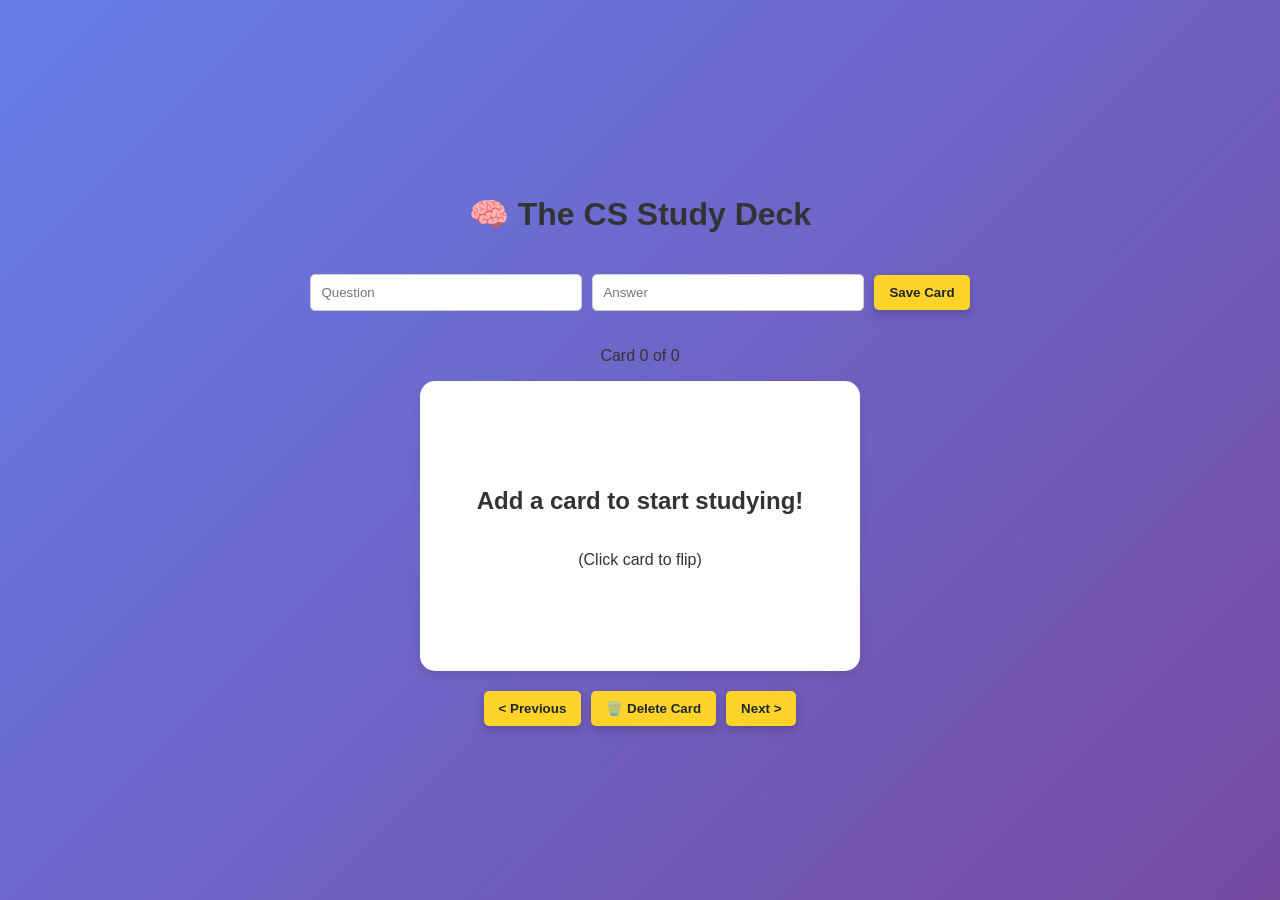
==== index.html @ 6da1bb2a "Rename all the files" ====
<!DOCTYPE html>
<html lang="en">
<head>
    <meta charset="UTF-8">
    <meta name="viewport" content="width=device-width, initial-scale=1.0">
    <title>CS Study Deck</title>
    <!-- Link your CSS file here -->
    <link rel="stylesheet" href="studydeck.css">
</head>
<body>
    
    <!-- We wrap everything in a main container to easily center it later -->
    <div id="app-container">
        
        <!-- 1. THE HEADER -->
        <h1>🧠 The CS Study Deck</h1>

        <!-- 2. THE INPUT AREA (For adding new cards) -->
        <div class="input-section">
            <input type="text" id="question-input" placeholder="Question">
            <input type="text" id="answer-input" placeholder="Answer">
            <button id="save-btn">Save Card</button>
        </div>

        <!-- 3. THE FLASHCARD DISPLAY -->
        <div class="flashcard-section">
            <!-- This shows the student where they are in the deck -->
            <p id="card-counter">Card 0 of 0</p>
            
            <!-- The actual clickable card -->
            <div id="flashcard">
                <h2 id="card-text">Add a card to start studying!</h2>
                <p id="flip-hint">(Click card to flip)</p>
            </div>
        </div>

        <!-- 4. THE CONTROLS (Navigation and Deleting) -->
        <div class="controls-section">
            <button id="prev-btn">< Previous</button>
            <button id="delete-btn">🗑️ Delete Card</button>
            <button id="next-btn">Next ></button>
        </div>

    </div>

    <!-- Link your JavaScript file at the very bottom of the body -->
    <script src="studydeck.js"></script>
</body>
</html>
---- studydeck.css ----
body {
    margin: 0;
    font-family: 'Segoe UI', Tahoma, Geneva, Verdana, sans-serif;
    /* Replaced flat color with a beautiful gradient */
    background: linear-gradient(135deg, #667eea 0%, #764ba2 100%);
    color: #333333; 
    min-height: 100vh; 
    
    /* Flexbox Centering */
    display: flex;
    justify-content: center;
    align-items: center;
}

#app-container{
    display: flex;
    flex-direction: column;
    align-items: center;
    gap: 20px;
    text-align: center;
}

#flashcard {
    background-color: white;
    width: 400px;
    min-height: 250px;
    border-radius: 15px;
    text-align: center;
    
    padding: 20px;
    box-shadow: 0px 4px 10px rgba(0, 0, 0, 0.1);
    cursor: pointer;  

    transition: transform 0.3s ease, box-shadow 0.3s ease;                    
    
    /* Added perspective to make it exist in 3D space */
    transform: perspective(1000px) rotateY(0deg);

    /* Flexbox Centering */
    display: flex;
    flex-direction: column;
    justify-content: center;
    align-items: center;
}

#flashcard:hover {
    transform: perspective(1000px) rotateY(0deg) translateY(-5px);
    box-shadow: 0px 8px 15px rgba(0, 0, 0, 0.2);
}

#flashcard.flipping {
    transform: perspective(1000px) rotateY(90deg) translateY(-5px);
}

input {
    padding: 10px; 
    width: 250px;
    border-radius: 5px;
    border: 1px solid #cccccc; 
}

/* Highlights the input when you are typing in it */
input:focus {
    outline: none;
    box-shadow: 0px 0px 0px 3px rgba(108, 92, 231, 0.5); 
}

button {
    padding: 10px 15px;
    border: none;
    border-radius: 5px;
    background-color: #ffd32a; 
    color: #1e272e;
    font-weight: bold;
    cursor: pointer;
    transition: background-color 0.3s ease, transform 0.1s ease;
    box-shadow: 0px 4px 10px rgba(0, 0, 0, 0.2);
}

button:hover {
    background-color: #ffda79; 
}

.input-section, .controls-section {
    display: flex;
    justify-content: center;
    align-items: center;
    gap: 10px;
}
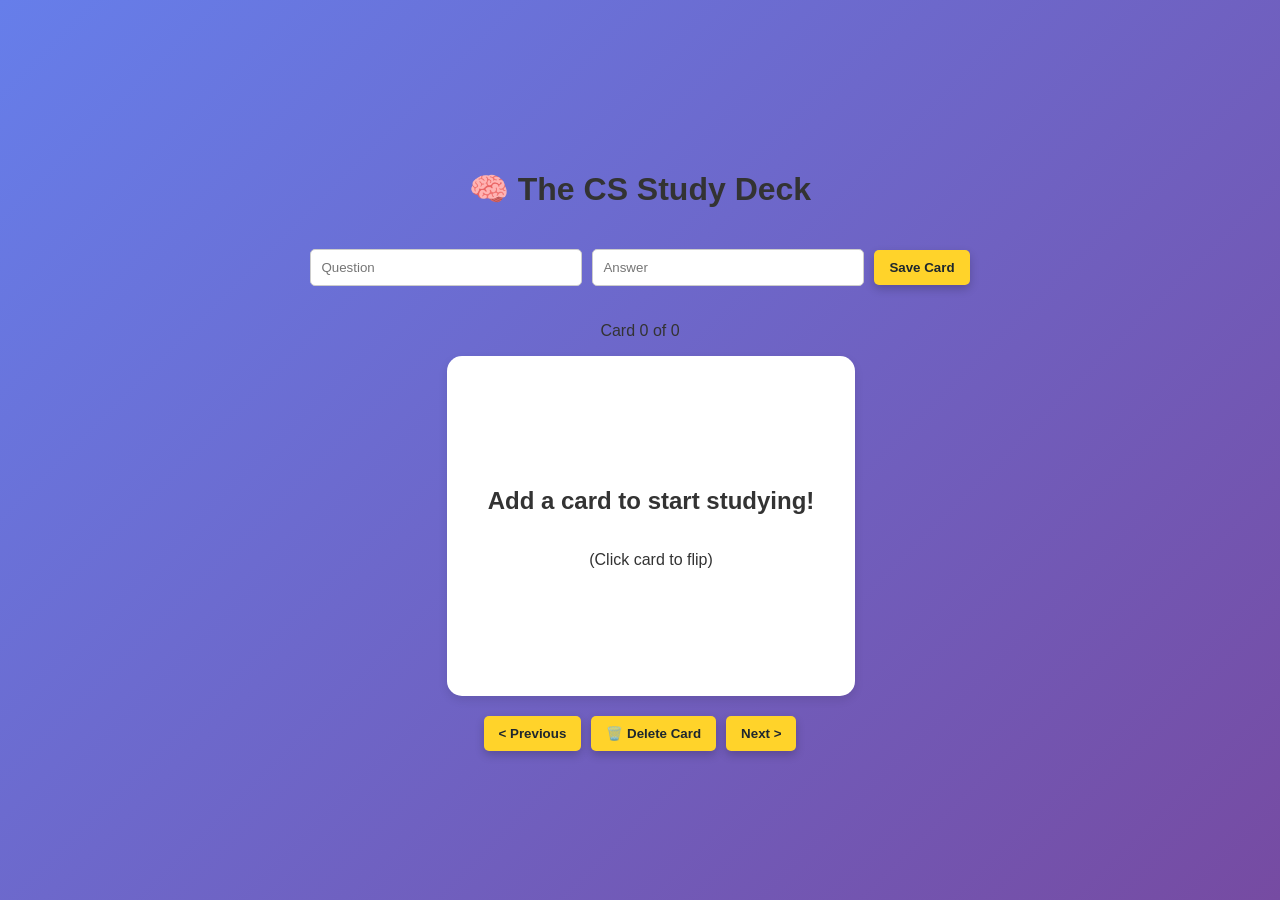
==== commit c46a968b: "Final commit" ====
--- a/index.html
+++ b/index.html
@@ -1,49 +1,37 @@
-<!DOCTYPE html>
+<!doctype html>
 <html lang="en">
-<head>
-    <meta charset="UTF-8">
-    <meta name="viewport" content="width=device-width, initial-scale=1.0">
+  <head>
+    <meta charset="UTF-8" />
+    <meta name="viewport" content="width=device-width, initial-scale=1.0" />
     <title>CS Study Deck</title>
-    <!-- Link your CSS file here -->
-    <link rel="stylesheet" href="studydeck.css">
-</head>
-<body>
-    
-    <!-- We wrap everything in a main container to easily center it later -->
+    <link rel="stylesheet" href="studydeck.css" />
+  </head>
+  <body>
     <div id="app-container">
-        
-        <!-- 1. THE HEADER -->
-        <h1>🧠 The CS Study Deck</h1>
+      <h1>🧠 The CS Study Deck</h1>
 
-        <!-- 2. THE INPUT AREA (For adding new cards) -->
-        <div class="input-section">
-            <input type="text" id="question-input" placeholder="Question">
-            <input type="text" id="answer-input" placeholder="Answer">
-            <button id="save-btn">Save Card</button>
+      <div class="input-section">
+        <input type="text" id="question-input" placeholder="Question" />
+        <input type="text" id="answer-input" placeholder="Answer" />
+        <button id="save-btn">Save Card</button>
+      </div>
+
+      <div class="flashcard-section">
+        <p id="card-counter">Card 0 of 0</p>
+
+        <div id="flashcard">
+          <h2 id="card-text">Add a card to start studying!</h2>
+          <p id="flip-hint">(Click card to flip)</p>
         </div>
+      </div>
 
-        <!-- 3. THE FLASHCARD DISPLAY -->
-        <div class="flashcard-section">
-            <!-- This shows the student where they are in the deck -->
-            <p id="card-counter">Card 0 of 0</p>
-            
-            <!-- The actual clickable card -->
-            <div id="flashcard">
-                <h2 id="card-text">Add a card to start studying!</h2>
-                <p id="flip-hint">(Click card to flip)</p>
-            </div>
-        </div>
-
-        <!-- 4. THE CONTROLS (Navigation and Deleting) -->
-        <div class="controls-section">
-            <button id="prev-btn">< Previous</button>
-            <button id="delete-btn">🗑️ Delete Card</button>
-            <button id="next-btn">Next ></button>
-        </div>
-
+      <div class="controls-section">
+        <button id="prev-btn">< Previous</button>
+        <button id="delete-btn">🗑️ Delete Card</button>
+        <button id="next-btn">Next ></button>
+      </div>
     </div>
 
-    <!-- Link your JavaScript file at the very bottom of the body -->
     <script src="studydeck.js"></script>
-</body>
-</html>+  </body>
+</html>
--- a/studydeck.css
+++ b/studydeck.css
@@ -1,89 +1,103 @@
 body {
-    margin: 0;
-    font-family: 'Segoe UI', Tahoma, Geneva, Verdana, sans-serif;
-    /* Replaced flat color with a beautiful gradient */
-    background: linear-gradient(135deg, #667eea 0%, #764ba2 100%);
-    color: #333333; 
-    min-height: 100vh; 
-    
-    /* Flexbox Centering */
-    display: flex;
-    justify-content: center;
-    align-items: center;
+  margin: 0;
+  font-family: "Segoe UI", Tahoma, Geneva, Verdana, sans-serif;
+  background: linear-gradient(135deg, #667eea 0%, #764ba2 100%);
+  color: #333333;
+  min-height: 100vh;
+
+  display: flex;
+  justify-content: center;
+  align-items: center;
 }
 
-#app-container{
-    display: flex;
-    flex-direction: column;
-    align-items: center;
-    gap: 20px;
-    text-align: center;
+#app-container {
+  display: flex;
+  flex-direction: column;
+  align-items: center;
+  gap: 20px;
+  text-align: center;
 }
 
 #flashcard {
-    background-color: white;
-    width: 400px;
-    min-height: 250px;
-    border-radius: 15px;
-    text-align: center;
-    
-    padding: 20px;
-    box-shadow: 0px 4px 10px rgba(0, 0, 0, 0.1);
-    cursor: pointer;  
+  background-color: white;
+  width: 90%;
+  max-width: 500px;
+  min-height: 280px;
+  border-radius: 15px;
+  text-align: center;
+  padding: 30px;
+  box-shadow: 0px 4px 10px rgba(0, 0, 0, 0.1);
+  cursor: pointer;
 
-    transition: transform 0.3s ease, box-shadow 0.3s ease;                    
-    
-    /* Added perspective to make it exist in 3D space */
-    transform: perspective(1000px) rotateY(0deg);
+  transition:
+    transform 0.3s ease,
+    box-shadow 0.3s ease;
+  transform: perspective(1000px) rotateY(0deg);
 
-    /* Flexbox Centering */
-    display: flex;
-    flex-direction: column;
-    justify-content: center;
-    align-items: center;
+  display: flex;
+  flex-direction: column;
+  justify-content: center;
+  align-items: center;
 }
 
 #flashcard:hover {
-    transform: perspective(1000px) rotateY(0deg) translateY(-5px);
-    box-shadow: 0px 8px 15px rgba(0, 0, 0, 0.2);
+  transform: perspective(1000px) rotateY(0deg) translateY(-5px);
+  box-shadow: 0px 8px 15px rgba(0, 0, 0, 0.2);
 }
 
 #flashcard.flipping {
-    transform: perspective(1000px) rotateY(90deg) translateY(-5px);
+  transform: perspective(1000px) rotateY(90deg) translateY(-5px);
 }
 
 input {
-    padding: 10px; 
-    width: 250px;
-    border-radius: 5px;
-    border: 1px solid #cccccc; 
+  padding: 10px;
+  width: 250px;
+  border-radius: 5px;
+  border: 1px solid #cccccc;
 }
 
 /* Highlights the input when you are typing in it */
 input:focus {
-    outline: none;
-    box-shadow: 0px 0px 0px 3px rgba(108, 92, 231, 0.5); 
+  outline: none;
+  box-shadow: 0px 0px 0px 3px rgba(108, 92, 231, 0.5);
 }
 
 button {
-    padding: 10px 15px;
-    border: none;
-    border-radius: 5px;
-    background-color: #ffd32a; 
-    color: #1e272e;
-    font-weight: bold;
-    cursor: pointer;
-    transition: background-color 0.3s ease, transform 0.1s ease;
-    box-shadow: 0px 4px 10px rgba(0, 0, 0, 0.2);
+  padding: 10px 15px;
+  border: none;
+  border-radius: 5px;
+  background-color: #ffd32a;
+  color: #1e272e;
+  font-weight: bold;
+  cursor: pointer;
+  transition:
+    background-color 0.3s ease,
+    transform 0.1s ease;
+  box-shadow: 0px 4px 10px rgba(0, 0, 0, 0.2);
 }
 
 button:hover {
-    background-color: #ffda79; 
+  background-color: #ffda79;
 }
 
-.input-section, .controls-section {
-    display: flex;
-    justify-content: center;
-    align-items: center;
-    gap: 10px;
-}+.input-section,
+.controls-section {
+  display: flex;
+  justify-content: center;
+  align-items: center;
+  gap: 10px;
+}
+@media (max-width: 600px) {
+  .input-section {
+    flex-direction: column;
+    width: 100%;
+  }
+
+  input {
+    width: 80%;
+  }
+
+  .controls-section {
+    flex-wrap: wrap;
+  }
+}
